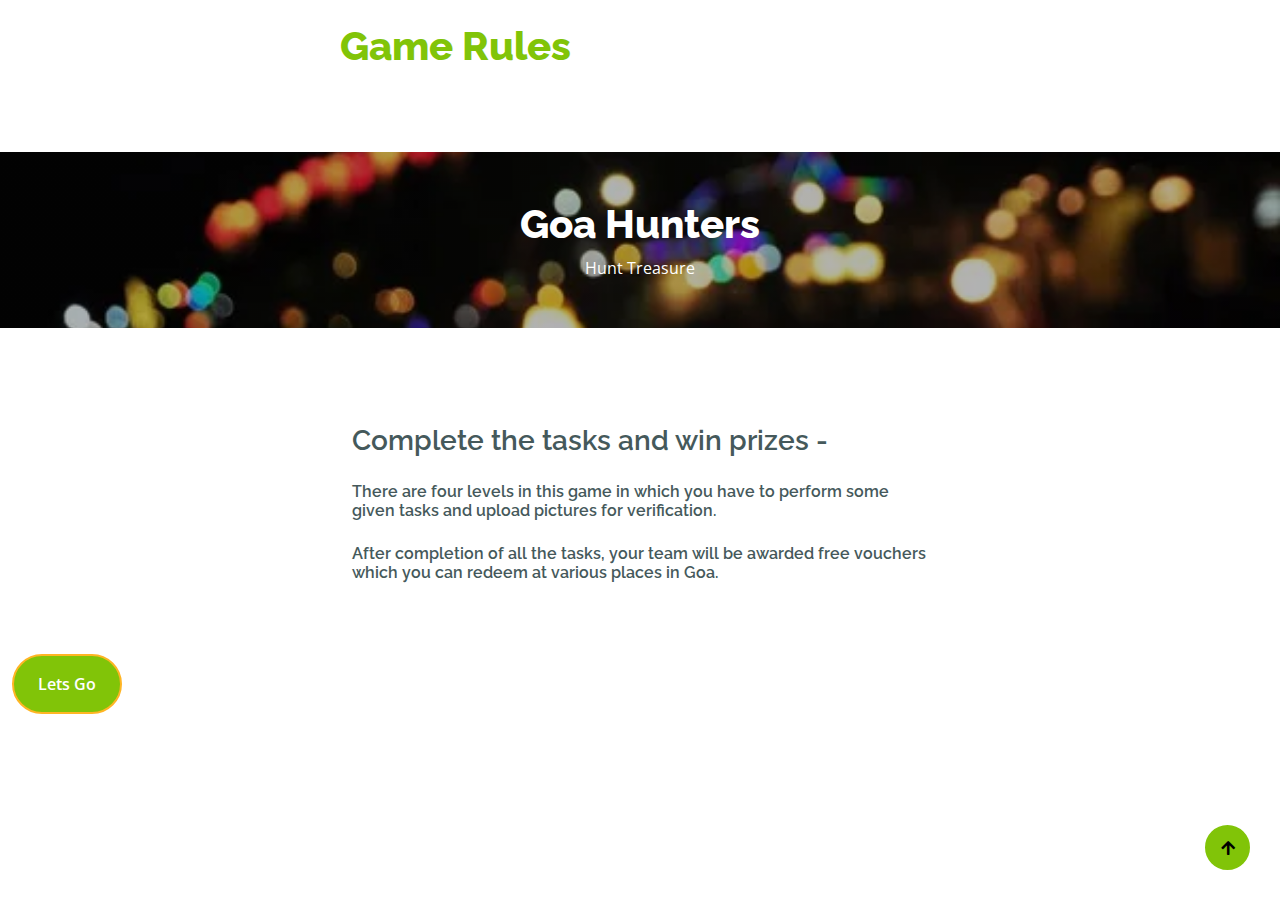
==== rules.html @ 4ff5325f "Add files via upload" ====
<!DOCTYPE html>
<html lang="en">

    <head>
        <meta charset="utf-8">
        <title>Goa Hunters</title>
        <meta content="width=device-width, initial-scale=1.0" name="viewport">
        <meta content="" name="keywords">
        <meta content="" name="description">

        <!-- Google Web Fonts -->
        <link rel="preconnect" href="https://fonts.googleapis.com">
        <link rel="preconnect" href="https://fonts.gstatic.com" crossorigin>
        <link href="https://fonts.googleapis.com/css2?family=Open+Sans:wght@400;600&family=Raleway:wght@600;800&display=swap" rel="stylesheet"> 

        <!-- Icon Font Stylesheet -->
        <link rel="stylesheet" href="https://use.fontawesome.com/releases/v5.15.4/css/all.css"/>
        <link href="https://cdn.jsdelivr.net/npm/bootstrap-icons@1.4.1/font/bootstrap-icons.css" rel="stylesheet">

        <!-- Libraries Stylesheet -->
        <link href="lib/lightbox/css/lightbox.min.css" rel="stylesheet">
        <link href="lib/owlcarousel/assets/owl.carousel.min.css" rel="stylesheet">


        <!-- Customized Bootstrap Stylesheet -->
        <link href="css/bootstrap.min.css" rel="stylesheet">

        <!-- Template Stylesheet -->
        <link href="css/style.css" rel="stylesheet">
    </head>

    <body>

        <!-- Spinner Start -->
        <div id="spinner" class="show w-100 vh-100 bg-white position-fixed translate-middle top-50 start-50  d-flex align-items-center justify-content-center">
            <div class="spinner-grow text-primary" role="status"></div>
        </div>
        <!-- Spinner End -->


        <!-- Navbar start -->
        <div class="container-fluid fixed-top">
            <div class="container px-0">
                <nav class="navbar navbar-light bg-white navbar-expand-xl">
                    <a href="rules.html" class="navbar-brand"><h1 class="text-primary display-6">Game Rules</h1></a>
                    <!-- <button class="navbar-toggler py-2 px-3" type="button" data-bs-toggle="collapse" data-bs-target="#navbarCollapse">
                        <span class="fa fa-bars text-primary"></span>
                    </button>
                    <div class="collapse navbar-collapse bg-white" id="navbarCollapse">
                        <div class="navbar-nav mx-auto">
                            
                        </div>
                        <div class="d-flex m-3 me-0">
                            <button class="btn-search btn border border-secondary btn-md-square rounded-circle bg-white me-4" data-bs-toggle="modal" data-bs-target="#searchModal"><i class="fas fa-search text-primary"></i></button>
                            <a href="#" class="position-relative me-4 my-auto">
                                <i class="fa fa-shopping-bag fa-2x"></i>
                                <span class="position-absolute bg-secondary rounded-circle d-flex align-items-center justify-content-center text-dark px-1" style="top: -5px; left: 15px; height: 20px; min-width: 20px;">3</span>
                            </a>
                            <a href="#" class="my-auto">
                                <i class="fas fa-user fa-2x"></i>
                            </a>
                        </div>
                    </div> -->
                </nav>
            </div>
        </div>
        <!-- Navbar End -->


        <!-- Modal Search Start -->
        <div class="modal fade" id="searchModal" tabindex="-1" aria-labelledby="exampleModalLabel" aria-hidden="true">
            <div class="modal-dialog modal-fullscreen">
                <div class="modal-content rounded-0">
                    <div class="modal-header">
                        <h5 class="modal-title" id="exampleModalLabel">Search by keyword</h5>
                        <button type="button" class="btn-close" data-bs-dismiss="modal" aria-label="Close"></button>
                    </div>
                    <div class="modal-body d-flex align-items-center">
                        <div class="input-group w-75 mx-auto d-flex">
                            <input type="search" class="form-control p-3" placeholder="keywords" aria-describedby="search-icon-1">
                            <span id="search-icon-1" class="input-group-text p-3"><i class="fa fa-search"></i></span>
                        </div>
                    </div>
                </div>
            </div>
        </div>
        <!-- Modal Search End -->


        <!-- Single Page Header start -->
        <div class="container-fluid page-header py-5" id="shopHeader">
            <h1 class="text-center text-white display-6">Goa Hunters</h1>
            <ol class="breadcrumb justify-content-center mb-0">
                <li class="breadcrumb-item active text-white"><a>Hunt Treasure</a></li>
            </ol>
        </div>
        <!-- Single Page Header End -->


        <!-- Fruits Shop Start-->
        <div class="container-fluid fruite py-5">
            <div class="container py-5">
                <h3 class="mb-4">Complete the tasks and win prizes -</h3>
                <h6 class="mb-4">There are four levels in this game in which you have to perform some given tasks and upload pictures for verification.</h6>
                <h6 class="mb-4">After completion of all the tasks, your team will be awarded free vouchers which you can redeem at various places in Goa.</h6>
            </div>
            <div class="position-relative mx-auto justify-content-center">
                <a href="task1.html" type="submit" class="btn btn-primary border-2 border-secondary py-3 px-4 position-absolute rounded-pill text-white h-120">Lets Go</a>
            </div>
        </div>
        <!-- Fruits Shop End-->

        
        


        <!-- Back to Top -->
        <a href="#" class="btn btn-primary border-3 border-primary rounded-circle back-to-top"><i class="fa fa-arrow-up"></i></a>   

        
    <!-- JavaScript Libraries -->
    <script src="https://ajax.googleapis.com/ajax/libs/jquery/3.6.4/jquery.min.js"></script>
    <script src="https://cdn.jsdelivr.net/npm/bootstrap@5.0.0/dist/js/bootstrap.bundle.min.js"></script>
    <script src="lib/easing/easing.min.js"></script>
    <script src="lib/waypoints/waypoints.min.js"></script>
    <script src="lib/lightbox/js/lightbox.min.js"></script>
    <script src="lib/owlcarousel/owl.carousel.min.js"></script>

    <!-- Template Javascript -->
    <script src="js/main.js"></script>
    </body>

</html>
---- css/style.css ----
/*** Spinner Start ***/
.container {
    max-width: 600px;
    margin: 0 auto;
}

.input-group {
    display: flex;
    flex-direction: column;
    margin-bottom: 20px;
}

label {
    margin-bottom: 5px;
}

input[type="text"] {
    padding: 10px;
    border: 1px solid #ccc;
    border-radius: 5px;
    font-size: 16px;
    box-sizing: border-box;
}


#spinner {
    opacity: 0;
    visibility: hidden;
    transition: opacity .8s ease-out, visibility 0s linear .5s;
    z-index: 99999;
 }

 #spinner.show {
     transition: opacity .8s ease-out, visibility 0s linear .0s;
     visibility: visible;
     opacity: 1;
 }

 .back-to-top {
    position: fixed;
    right: 30px;
    bottom: 30px;
    display: flex;
    width: 45px;
    height: 45px;
    align-items: center;
    justify-content: center;
    transition: 0.5s;
    z-index: 99;
}
/*** Spinner End ***/


/*** Button Start ***/
.btn {
    font-weight: 600;
    transition: .5s;
}

.btn-square {
    width: 32px;
    height: 32px;
}

.btn-sm-square {
    width: 34px;
    height: 34px;
}

.btn-md-square {
    width: 44px;
    height: 44px;
}

.btn-lg-square {
    width: 56px;
    height: 56px;
}

.btn-square,
.btn-sm-square,
.btn-md-square,
.btn-lg-square {
    padding: 0;
    display: flex;
    align-items: center;
    justify-content: center;
    font-weight: normal;
}

.btn.border-secondary {
    transition: 0.5s;
}

.btn.border-secondary:hover {
    background: var(--bs-secondary) !important;
    color: var(--bs-white) !important;
}

/*** Topbar Start ***/
.fixed-top {
    transition: 0.5s;
    background: var(--bs-white);
    border: 0;
}

.topbar {
    padding: 20px;
    border-radius: 230px 100px;
}

.topbar .top-info {
    font-size: 15px;
    line-height: 0;
    letter-spacing: 1px;
    display: flex;
    align-items: center;
}

.topbar .top-link {
    font-size: 15px;
    line-height: 0;
    letter-spacing: 1px;
    display: flex;
    align-items: center;
}

.topbar .top-link a {
    letter-spacing: 1px;
}

.topbar .top-link a small:hover {
    color: var(--bs-secondary) !important;
    transition: 0.5s;
}

.topbar .top-link a small:hover i {
    color: var(--bs-primary) !important;
}
/*** Topbar End ***/

/*** Navbar Start ***/
.navbar .navbar-nav .nav-link {
    padding: 10px 15px;
    font-size: 16px;
    transition: .5s;
}

.navbar {
    height: 100px;
    border-bottom: 1px solid rgba(255, 255, 255, .1);
}

.navbar .navbar-nav .nav-link:hover,
.navbar .navbar-nav .nav-link.active,
.fixed-top.bg-white .navbar .navbar-nav .nav-link:hover,
.fixed-top.bg-white .navbar .navbar-nav .nav-link.active {
    color: var(--bs-primary);
}

.navbar .dropdown-toggle::after {
    border: none;
    content: "\f107";
    font-family: "Font Awesome 5 Free";
    font-weight: 700;
    vertical-align: middle;
    margin-left: 8px;
}

@media (min-width: 1200px) {
    .navbar .nav-item .dropdown-menu {
        display: block;
        visibility: hidden;
        top: 100%;
        transform: rotateX(-75deg);
        transform-origin: 0% 0%;
        border: 0;
        transition: .5s;
        opacity: 0;
    }
}

.dropdown .dropdown-menu a:hover {
    background: var(--bs-secondary);
    color: var(--bs-primary);
}

.navbar .nav-item:hover .dropdown-menu {
    transform: rotateX(0deg);
    visibility: visible;
    background: var(--bs-light) !important;
    border-radius: 10px !important;
    transition: .5s;
    opacity: 1;
}

#searchModal .modal-content {
    background: rgba(255, 255, 255, .8);
}
/*** Navbar End ***/

/*** Hero Header ***/
.hero-header {
    background: linear-gradient(rgb(31, 30, 28), rgb(239, 161, 27)), url(../img/hero1-img.jpg);
    background-position: center center;
    background-repeat: no-repeat;
    background-size: cover;
}

.carousel-item {
    position: relative;
}

.carousel-item a {
    position: absolute;
    top: 50%;
    left: 50%;
    transform: translate(-50%, -50%);
    font-size: 25px;    
}

.carousel-control-next,
.carousel-control-prev {
    width: 48px;
    height: 48px;
    border-radius: 48px;
    border: 1px solid var(--bs-white);
    background: var(--bs-primary);
    position: absolute;
    top: 50%;
    transform: translateY(-50%);
}

.carousel-control-next {
    margin-right: 20px;
}

.carousel-control-prev {
    margin-left: 20px;
}

.page-header {
    position: relative;
    background: linear-gradient(rgba(0, 0, 0, 0.3), rgba(0, 0, 0, 0.3)), url(../img/hero-img.jpg);
    background-position: center center;
    background-repeat: no-repeat;
    background-size: cover;
}

@media (min-width: 992px) {
    .hero-header,
    .page-header {
        margin-top: 152px !important;
    }
}

@media (max-width: 992px) {
    .hero-header,
    .page-header {
        margin-top: 97px !important;
    }
}
/*** Hero Header end ***/


/*** featurs Start ***/
.featurs .featurs-item .featurs-icon {
    position: relative;
    width: 120px;
    height: 120px;
}

.featurs .featurs-item .featurs-icon::after {
    content: "";
    width: 35px;
    height: 35px;
    background: var(--bs-secondary);
    position: absolute;
    bottom: -10px;
    transform: translate(-50%);
    transform: rotate(45deg);
    background: var(--bs-secondary);
    
}
/*** featurs End ***/


/*** service Start ***/
.service .service-item .service-content {
    position: relative;
    width: 250px; 
    height: 130px; 
    top: -50%; 
    left: 50%; 
    transform: translate(-50%, -50%);
}

/*** service End ***/


/*** Fruits Start ***/
.fruite .tab-class .nav-item a.active {
    background: var(--bs-secondary) !important;
}

.fruite .tab-class .nav-item a.active span {
    color: var(--bs-white) !important; 
}

.fruite .fruite-categorie .fruite-name {
    line-height: 40px;
}

.fruite .fruite-categorie .fruite-name a {
    transition: 0.5s;
}

.fruite .fruite-categorie .fruite-name a:hover {
    color: var(--bs-secondary);
}

.fruite .fruite-item {
    height: 100%;
    transition: 0.5s;
}
.fruite .fruite-item:hover {
    box-shadow: 0 0 55px rgba(0, 0, 0, 0.4);
}

.fruite .fruite-item .fruite-img {
    overflow: hidden;
    transition: 0.5s;
    border-radius: 10px 10px 0 0;
}

.fruite .fruite-item .fruite-img img {
    transition: 0.5s;
}

.fruite .fruite-item .fruite-img img:hover {
    transform: scale(1.3);
}
/*** Fruits End ***/


/*** vesitable Start ***/
.vesitable .vesitable-item {
    height: 100%;
    transition: 0.5s;
}

.vesitable .vesitable-item:hover {
    box-shadow: 0 0 55px rgba(0, 0, 0, 0.4);
}

.vesitable .vesitable-item .vesitable-img {
    overflow: hidden;
    transition: 0.5s;
    border-radius: 10px 10px 0 0;
}

.vesitable .vesitable-item .vesitable-img img {
    transition: 0.5s;
}

.vesitable .vesitable-item .vesitable-img img:hover {
    transform: scale(1.2);
}

.vesitable .owl-stage {
    margin: 50px 0;
    position: relative;
}

.vesitable .owl-nav .owl-prev {
    position: absolute;
    top: -8px;
    right: 0;
    color: var(--bs-primary);
    padding: 5px 25px;
    border: 1px solid var(--bs-secondary);
    border-radius: 20px;
    transition: 0.5s;

}

.vesitable .owl-nav .owl-prev:hover {
    background: var(--bs-secondary);
    color: var(--bs-white);
}

.vesitable .owl-nav .owl-next {
    position: absolute;
    top: -8px;
    right: 88px;
    color: var(--bs-primary);
    padding: 5px 25px;
    border: 1px solid var(--bs-secondary);
    border-radius: 20px;
    transition: 0.5s;
}

.vesitable .owl-nav .owl-next:hover {
    background: var(--bs-secondary);
    color: var(--bs-white);
}
/*** vesitable End ***/


/*** Banner Section Start ***/
.banner .banner-btn:hover {
    background: var(--bs-primary);
}
/*** Banner Section End ***/


/*** Facts Start ***/
.counter {
    height: 100%;
    text-align: center;
    box-shadow: 0 0 30px rgba(0, 0, 0, 0.05);
}

.counter i {
    font-size: 60px;
    margin-bottom: 25px;
}

.counter h4 {
    color: var(--bs-primary);
    letter-spacing: 1px;
    text-transform: uppercase;
}

.counter h1 {
    margin-bottom: 0;
}
/*** Facts End ***/


/*** testimonial Start ***/
.testimonial .owl-nav .owl-prev {
    position: absolute;
    top: -58px;
    right: 0;
    color: var(--bs-primary);
    padding: 5px 25px;
    border: 1px solid var(--bs-secondary);
    border-radius: 20px;
    transition: 0.5s;
}

.testimonial .owl-nav .owl-prev:hover {
    background: var(--bs-secondary);
    color: var(--bs-white);
}

.testimonial .owl-nav .owl-next {
    position: absolute;
    top: -58px;
    right: 88px;
    color: var(--bs-primary);
    padding: 5px 25px;
    border: 1px solid var(--bs-secondary);
    border-radius: 20px;
    transition: 0.5s;
}

.testimonial .owl-nav .owl-next:hover {
    background: var(--bs-secondary);
    color: var(--bs-white);
}
/*** testimonial End ***/


/*** Single Page Start ***/
.pagination {
    display: inline-block;
}
  
.pagination a {
    color: var(--bs-dark);
    padding: 10px 16px;
    text-decoration: none;
    transition: 0.5s;
    border: 1px solid var(--bs-secondary);
    margin: 0 4px;
}
  
.pagination a.active {
    background-color: var(--bs-primary);
    color: var(--bs-light);
    border: 1px solid var(--bs-secondary);
}
  
.pagination a:hover:not(.active) {background-color: var(--bs-primary)}

.nav.nav-tabs .nav-link.active {
    border-bottom: 2px solid var(--bs-secondary) !important;
}
/*** Single Page End ***/


/*** Footer Start ***/
.footer .footer-item .btn-link {
    line-height: 35px;
    color: rgba(255, 255, 255, .5);
    transition: 0.5s;
}

.footer .footer-item .btn-link:hover {
    color: var(--bs-secondary) !important;
}

.footer .footer-item p.mb-4 {
    line-height: 35px;
}
/*** Footer End ***/
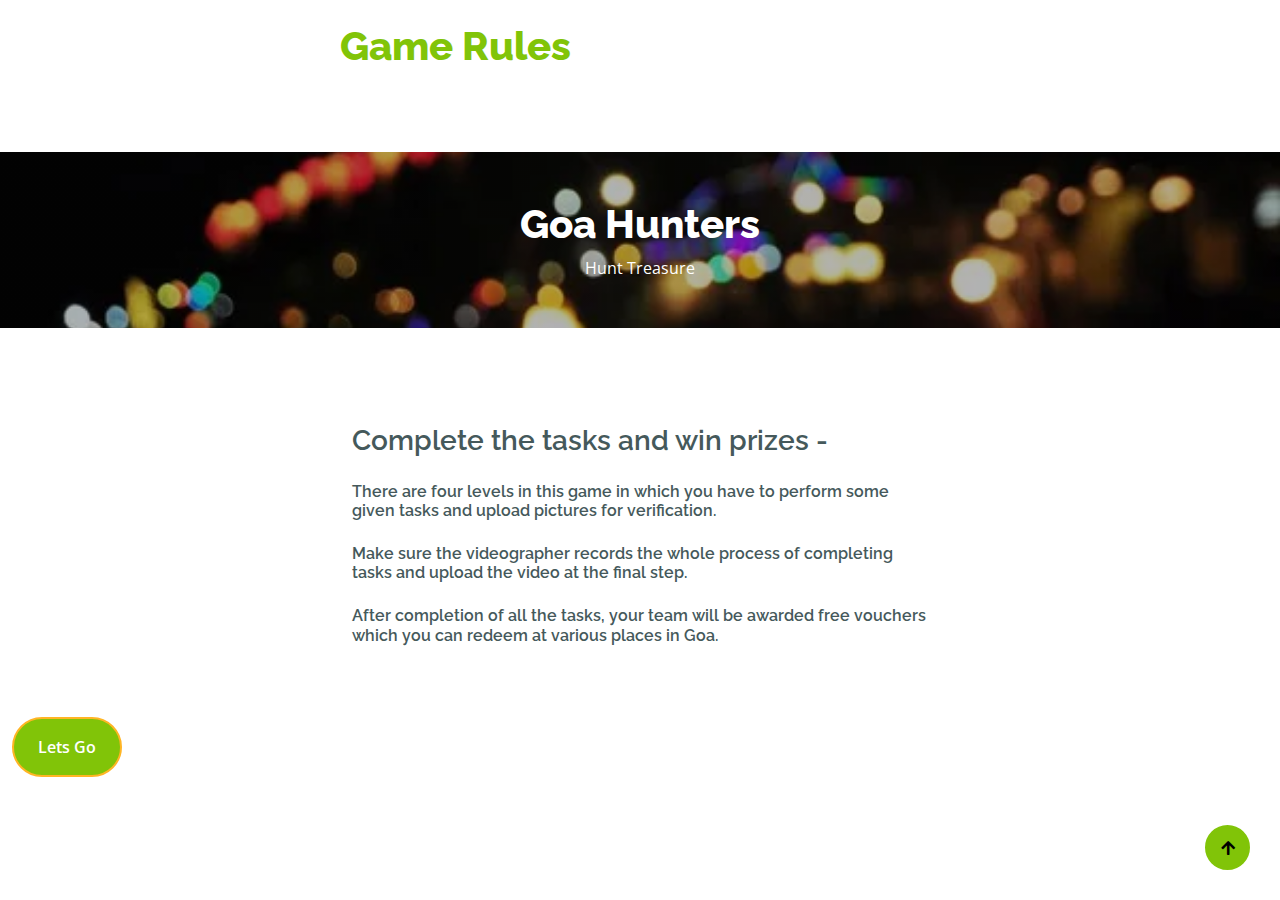
==== commit 62cb9e01: "Update rules" ====
--- a/rules.html
+++ b/rules.html
@@ -102,6 +102,7 @@
             <div class="container py-5">
                 <h3 class="mb-4">Complete the tasks and win prizes -</h3>
                 <h6 class="mb-4">There are four levels in this game in which you have to perform some given tasks and upload pictures for verification.</h6>
+                <h6 class="mb-4">Make sure the videographer records the whole process of completing tasks and upload the video at the final step.</h6>
                 <h6 class="mb-4">After completion of all the tasks, your team will be awarded free vouchers which you can redeem at various places in Goa.</h6>
             </div>
             <div class="position-relative mx-auto justify-content-center">
@@ -130,4 +131,4 @@
     <script src="js/main.js"></script>
     </body>
 
-</html>+</html>
